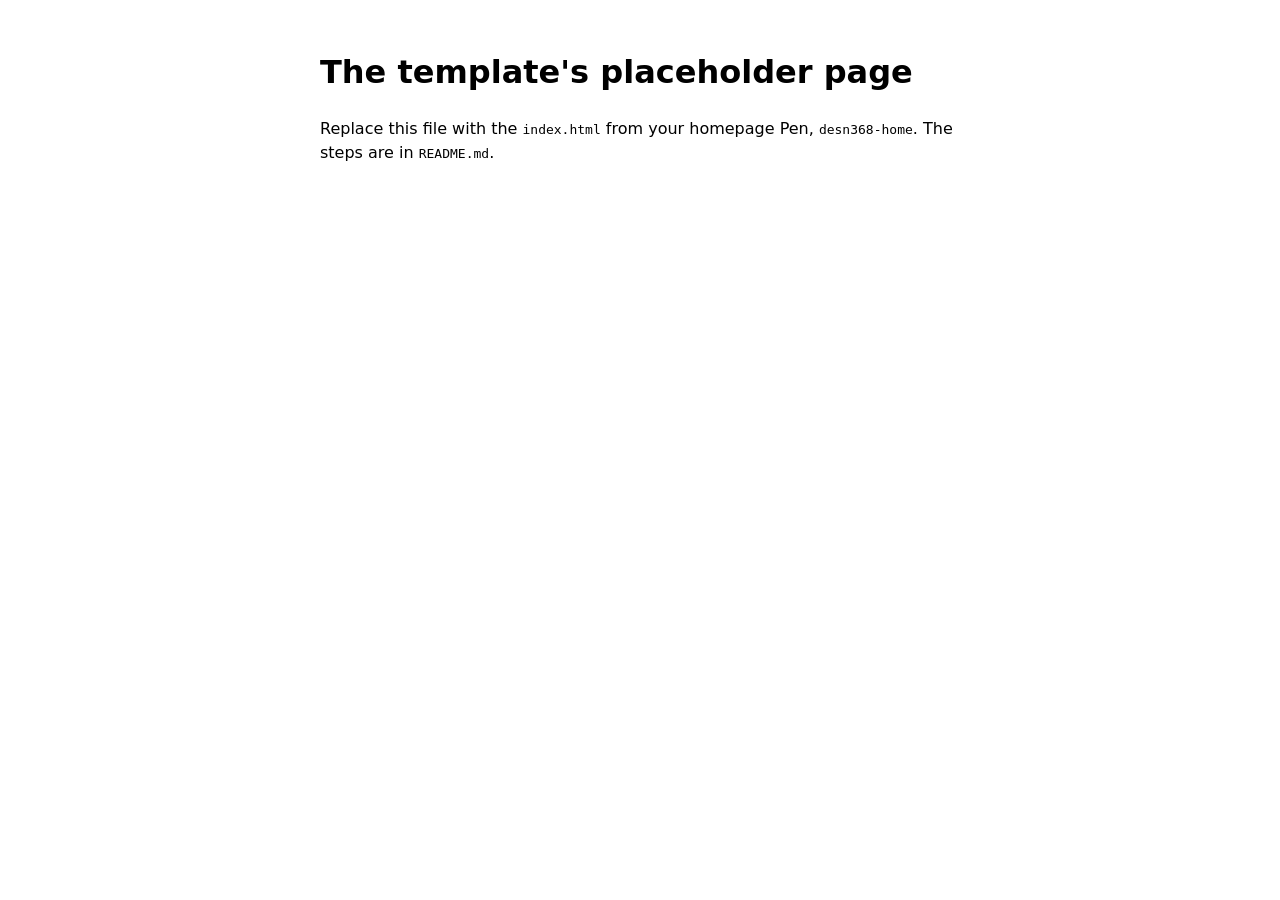
==== index.html @ 4b71383b "Initial commit" ====
<!DOCTYPE html>
<html lang="en">
<head>
  <meta charset="UTF-8">
  <meta name="viewport" content="width=device-width, initial-scale=1.0">
  <title>DESN 368 portfolio</title>
  <link rel="stylesheet" href="css/style.css">
</head>
<body>
  <main>
    <h1>The template's placeholder page</h1>
    <p>Replace this file with the <code>index.html</code> from your homepage Pen, <code>desn368-home</code>. The steps are in <code>README.md</code>.</p>
  </main>
  <script src="js/script.js"></script>
</body>
</html>
---- css/style.css ----
/* The template's placeholder stylesheet.
   Replace it with the style.css from your homepage Pen. */

body {
  font-family: system-ui, sans-serif;
  line-height: 1.5;
  max-width: 640px;
  margin: 48px auto;
  padding: 0 24px;
}
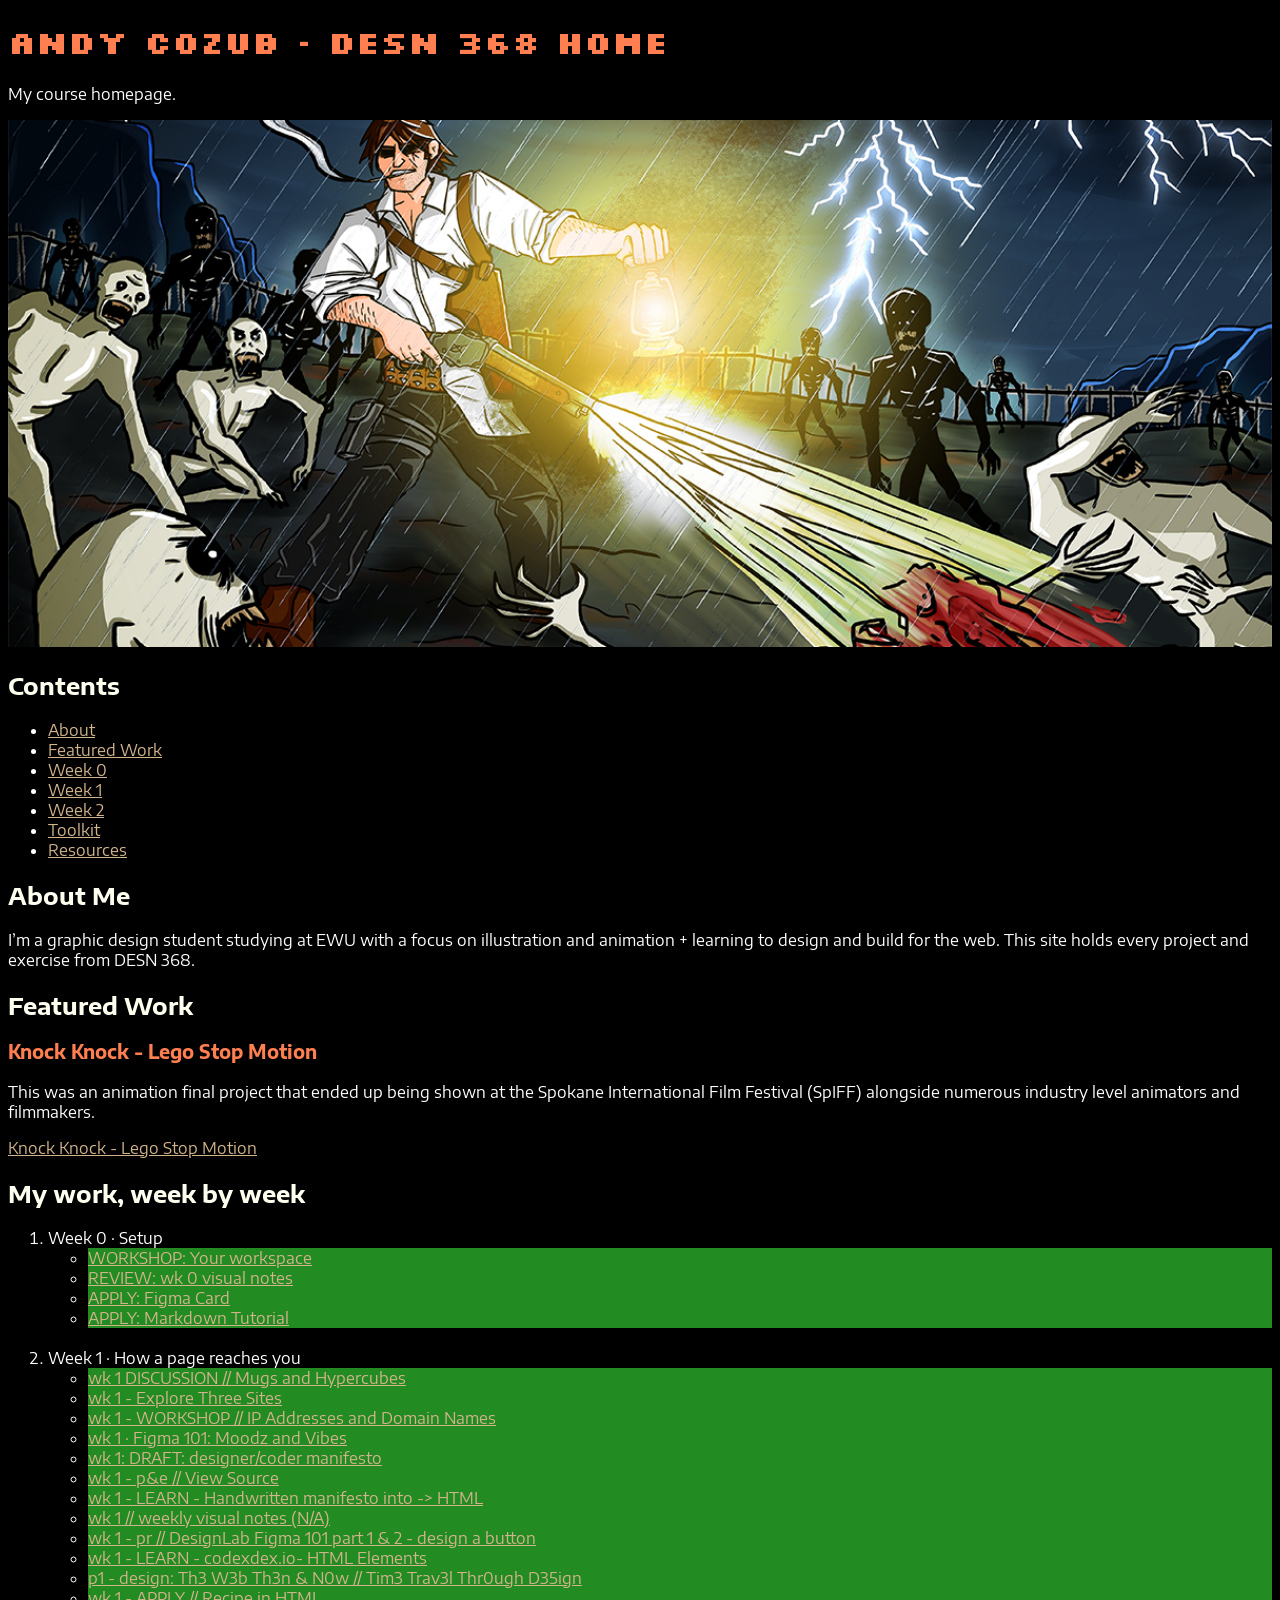
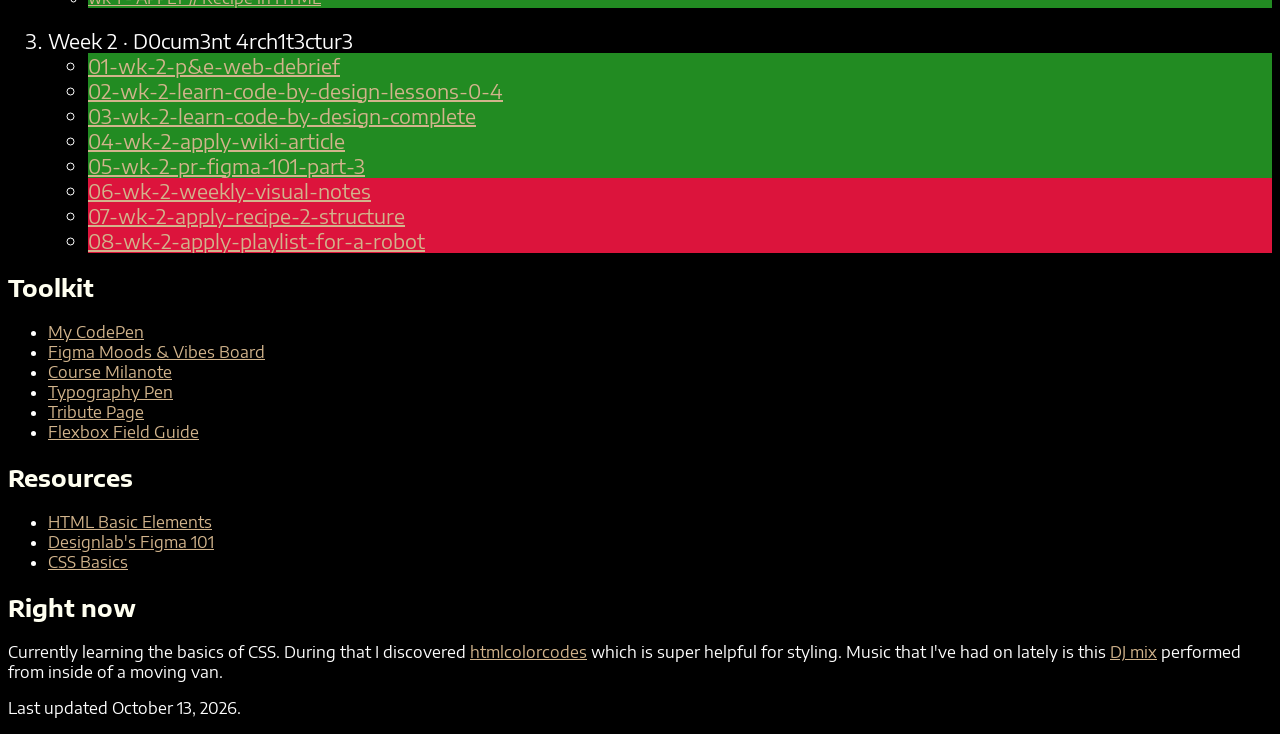
==== commit 03f89eeb: "Add favicon and web app manifest files - Created a new SVG favicon file for the website. - Added a w" ====
--- a/index.html
+++ b/index.html
@@ -1,16 +1,158 @@
 <!DOCTYPE html>
 <html lang="en">
-<head>
-  <meta charset="UTF-8">
-  <meta name="viewport" content="width=device-width, initial-scale=1.0">
-  <title>DESN 368 portfolio</title>
-  <link rel="stylesheet" href="css/style.css">
-</head>
-<body>
-  <main>
-    <h1>The template's placeholder page</h1>
-    <p>Replace this file with the <code>index.html</code> from your homepage Pen, <code>desn368-home</code>. The steps are in <code>README.md</code>.</p>
-  </main>
-  <script src="js/script.js"></script>
-</body>
-</html>
+  <head>
+    <meta charset="utf-8">
+    <meta name="viewport" content="width=device-width, initial-scale=1">
+    <title>Andy Cozub · DESN 368 Home</title>
+<link rel="icon" type="image/png" href="my-favicon/favicon-96x96.png" sizes="96x96" />
+<link rel="icon" type="image/svg+xml" href="my-favicon/favicon.svg" />
+<link rel="shortcut icon" href="my-favicon/favicon.ico" />
+<link rel="apple-touch-icon" sizes="180x180" href="my-favicon/apple-touch-icon.png" />
+<link rel="manifest" href="my-favicon/site.webmanifest" />
+    <link rel="preconnect" href="https://fonts.googleapis.com">
+    <link rel="preconnect" href="https://fonts.gstatic.com" crossorigin>
+    <link href="https://fonts.googleapis.com/css2?family=Playfair+Display:ital,wght@0,400..900;1,400..900&display=swap" rel="stylesheet">
+    <link href="https://fonts.googleapis.com/css2?family=Encode+Sans+Semi+Expanded:wght@100;200;300;400;500;600;700;800;900&display=swap" rel="stylesheet">
+    <link href="https://fonts.googleapis.com/css2?family=Silkscreen:wght@400;700&display=swap" rel="stylesheet">
+    <link rel="stylesheet" href="css/style.css">
+  </head>
+  <body>
+    <header>
+      <h1>Andy Cozub · DESN 368 Home</h1>
+      <p>My course homepage.</p>
+      <img src="images/header-andy-cozub.png"
+      alt="A digital illustration of a man fighting undead creatures with a shotgun during a rain-storm.">
+    </header>
+    
+    <nav>
+      <h2>Contents</h2>
+      <ul>
+        <li><a href="#about">About</a></li>
+        <li><a href="#featured">Featured Work</a></li>
+        <li><a href="#week-0">Week 0</a></li>
+        <li><a href="#week-1">Week 1</a></li>
+        <li><a href="#week-2">Week 2</a></li>
+        <li><a href="#toolkit">Toolkit</a></li>
+        <li><a href="#resources">Resources</a></li>
+      </ul>
+    </nav>
+
+    <main>
+      <section id="about">
+        <h2>About Me</h2>
+        <p>I’m a graphic design student studying at EWU with a focus on illustration and animation + learning to design and build for the web. This site holds every project and exercise from DESN 368.</p>
+      </section>
+
+      <section id="featured">
+        <h2>Featured Work</h2>
+          <article>
+            <h3>Knock Knock - Lego Stop Motion</h3>
+            <p>This was an animation final project that ended up being shown at the Spokane International Film Festival (SpIFF) alongside numerous industry level animators and filmmakers.</p>
+            <a href="https://vimeo.com/1144330648?share=copy&fl=sv&fe=ci" target="_blank">
+              Knock Knock - Lego Stop Motion</a>
+          </article>
+      </section>
+      
+      <section id="weeks">
+        <h2>My work, week by week</h2>
+    <!-- The weeks, as an ordered list, because they happen in order. One item per week, the newest at the bottom. -->
+      <ol>
+        <li id="week-0">Week 0 · Setup
+          <ul>
+            <li class="done"><a href="https://github.com/code-and-design-teaching/desn368-f26-workspace-acozub" target="_blank">
+              WORKSHOP: Your workspace</a></li>
+            <li class="done"><a href="https://canvas.ewu.edu/courses/1925415/assignments/11774541/submissions/4475619" target="_blank">
+              REVIEW: wk 0 visual notes</a></li>
+            <li class="done"><a href="https://www.figma.com/design/w01rt84swnfwMMrAZtS60E/desn368f26-intro-cards---FINAL?node-id=4-2313&t=spWNlZVkbdAbHDhD-0" target="_blank">
+              APPLY: Figma Card</a></li>
+            <li class="done"><a href="https://github.com/code-and-design-teaching/desn368-f26-workspace-acozub/blob/main/README.md" target="_blank">
+              APPLY: Markdown Tutorial</a></li>
+          </ul>
+        </li><br>
+        <li id="week-1">Week 1 · How a page reaches you
+          <ul>
+            <li class="done"><a href="https://app.milanote.com/1XbiMN1GfNZvcC/web-heads?p=hFmcngREMeg" target="_blank">
+              wk 1 DISCUSSION // Mugs and Hypercubes</a></li>
+            <li class="done"><a href="https://app.milanote.com/1XaRSS1eJvZD8l/3-inspiring-websites?p=WG8bWPetMVI" target="_blank">
+              wk 1 - Explore Three Sites</a></li>
+            <li class="done"><a href="https://app.milanote.com/1XbK9p10X9mLbz/andy-cozub?p=1kaC1j7112i" target="_blank">
+              wk 1 - WORKSHOP // IP Addresses and Domain Names</a></li>
+            <li class="done"><a href="https://www.figma.com/slides/rVx0rSRsF8GqgOsSG1sdEy/desn368-moods-vibe-cozub-f26?node-id=1-130&t=mroj5JtJTLCDGn2i-0" target="_blank">
+              wk 1 · Figma 101: Moodz and Vibes</a></li>
+            <li class="done"><a href="https://app.milanote.com/1Xbfqt1Gkj6i6s/manifestos?p=z05ZVtSDxlr" target="_blank">
+              wk 1: DRAFT: designer/coder manifesto</a></li>
+            <li class="done"><a href="https://codepen.io/editor/ACozub/pen/01a0f3f5-c11d-7d1b-a045-4601a55498e1" target="_blank">
+              wk 1 - p&e // View Source</a></li>
+            <li class="done"><a href="https://codepen.io/editor/ACozub/pen/01a0f441-282f-72c3-bfbc-54e0fc915675" target="_blank">
+              wk 1 - LEARN - Handwritten manifesto into -> HTML</a></li>
+            <li class="done"><a href="" target="_blank">wk 1 // weekly visual notes (N/A)</a></li>
+            <li class="done"><a href="https://www.figma.com/design/lXmtNVRTEuwsgu0h6NoUKj/andy-cozub-figma-101?node-id=1-2&t=DPQryQAHVEhzS6af-0" target="_blank">
+              wk 1 - pr // DesignLab Figma 101 part 1 & 2 - design a button</a></li>
+            <li class="done"><a href="https://canvas.ewu.edu/courses/1925415/assignments/11817333/submissions/4475619" target="_blank">
+              wk 1 - LEARN - codexdex.io- HTML Elements</a></li>
+            <li class="done"><a href="https://app.milanote.com/1Xc02B1gUlBXj6/andy-cozub?p=hFmcngREMeg" target="_blank">
+              p1 - design: Th3 W3b Th3n & N0w // Tim3 Trav3l Thr0ugh D35ign</a></li>
+            <li class="done"><a href="https://codepen.io/editor/ACozub/pen/01a10573-cbf8-74ee-930d-9eb55af3a4c3" target="_blank">
+              wk 1 - APPLY // Recipe in HTML</a></li>
+          </ul>
+        </li><br>
+        <li id="week-2">Week 2 · D0cum3nt 4rch1t3ctur3
+          <ul>
+            <li class="done"><a href="https://app.milanote.com/1XdPPH16yNHV3t/sammy-andy-elissa?p=hFmcngREMeg" target="_blank">
+              01-wk-2-p&e-web-debrief</a></li>
+            <li class="done"><a href="https://codepen.io/editor/ACozub/pen/01a1144d-70ba-7566-912c-ea519bf937e1" target="_blank">
+              02-wk-2-learn-code-by-design-lessons-0-4</a></li>
+            <li class="done"><a href="https://canvas.ewu.edu/courses/1925415/assignments/11832642/submissions/4475619" target="_blank">03-wk-2-learn-code-by-design-complete</a></li>
+            <li class="done"><a href="https://codepen.io/editor/ACozub/pen/01a12327-01b8-78b3-b2f7-de298349cf25" target="_blank">04-wk-2-apply-wiki-article</a></li>
+            <li class="done"><a href="https://www.figma.com/design/lXmtNVRTEuwsgu0h6NoUKj/andy-cozub-figma-101?node-id=13-2&t=3t3b1TQqx2hnAoXT-0" target="_blank">05-wk-2-pr-figma-101-part-3</a></li>
+            <li class="todo"><a href="" target="_blank">06-wk-2-weekly-visual-notes</a></li>
+            <li class="todo"><a href="" target="_blank">07-wk-2-apply-recipe-2-structure</a></li>
+            <li class="todo"><a href="" target="_blank">08-wk-2-apply-playlist-for-a-robot</a></li>
+          </ul>
+        </li>
+      </ol>
+      </section>
+
+      <section id="toolkit">
+        <h2>Toolkit</h2>
+        <ul>
+          <li><a href="https://codepen.io/ACozub" target="_blank">
+              My CodePen</a></li>
+          <li><a href="https://www.figma.com/slides/rVx0rSRsF8GqgOsSG1sdEy/desn368-moods-vibe-cozub-f26?node-id=1-130&t=vhwZk5Wv1tfBfXS0-0" target="_blank">
+              Figma Moods & Vibes Board</a></li>
+          <li><a href="https://app.milanote.com/1X9qtO1kROI85O/desn368-f26-home?p=hFmcngREMeg" target="_blank">
+              Course Milanote</a></li>
+          <li><a href="https://deep-water-anchovy.codepen.app" target="_blank">
+              Typography Pen</a></li>
+          <li><a href="https://feasible-disk-flounder.codepen.app" target="_blank">
+              Tribute Page</a></li>
+          <li><a href="https://nifty-leaf-narwhal.codepen.app/" target="_blank">
+              Flexbox Field Guide</a></li>
+        </ul>
+      </section>
+
+      <section id="resources">
+        <h2>Resources</h2>
+        <ul>
+          <li><a href="https://www.learn-html.org/en/Basic_Elements" target="_blank">
+              HTML Basic Elements</a></li>
+          <li><a href="https://designlab.com/figma-101-course/introduction-to-figma" target="_blank">
+              Designlab's Figma 101</a></li>
+          <li><a href="https://developer.mozilla.org/en-US/docs/Learn_web_development/Core/Styling_basics/Getting_started" target="_blank">
+              CSS Basics</a></li>
+        </ul>
+      </section>
+    </main>
+
+    <aside>
+      <h2>Right now</h2>
+      <p>Currently learning the basics of CSS. During that I discovered <a href="https://htmlcolorcodes.com/color-names/" target="_blank">
+              htmlcolorcodes</a> which is super helpful for styling. Music that I've had on lately is this <a href="https://www.youtube.com/watch?v=FtbHKzby1qI" target="_blank">
+              DJ mix</a> performed from inside of a moving van.</p>
+    </aside>
+
+    <footer>
+      <p>Last updated <time datetime="2026-10-13">October 13, 2026</time>.</p>
+    </footer>
+  </body>
+</html>
--- a/css/style.css
+++ b/css/style.css
@@ -1,10 +1,51 @@
-/* The template's placeholder stylesheet.
-   Replace it with the style.css from your homepage Pen. */
+ body {
+      background-color: black;
+      font-family: "Encode Sans Semi Expanded", sans-serif;
+    }
+    h2 {
+      color: ivory;
+    }
+    p {
+      color: white;
+    }
+h1 {
+  color: coral;
+  font-family: "Silkscreen", sans-serif;
+}
 
-body {
-  font-family: system-ui, sans-serif;
-  line-height: 1.5;
-  max-width: 640px;
-  margin: 48px auto;
-  padding: 0 24px;
+h3 {
+  color: coral;
 }
+
+img {
+  width: 100%;
+}
+
+ul {
+  color: white;
+}
+
+ol {
+  color: white;
+}
+
+li {
+  color: white;
+}
+
+a {
+  color: tan;
+}
+
+.done {
+   background-color: forestgreen;
+}
+
+.todo {
+  background-color: crimson;
+}
+
+#week-2 {
+   font-size: 20px;
+}
+
